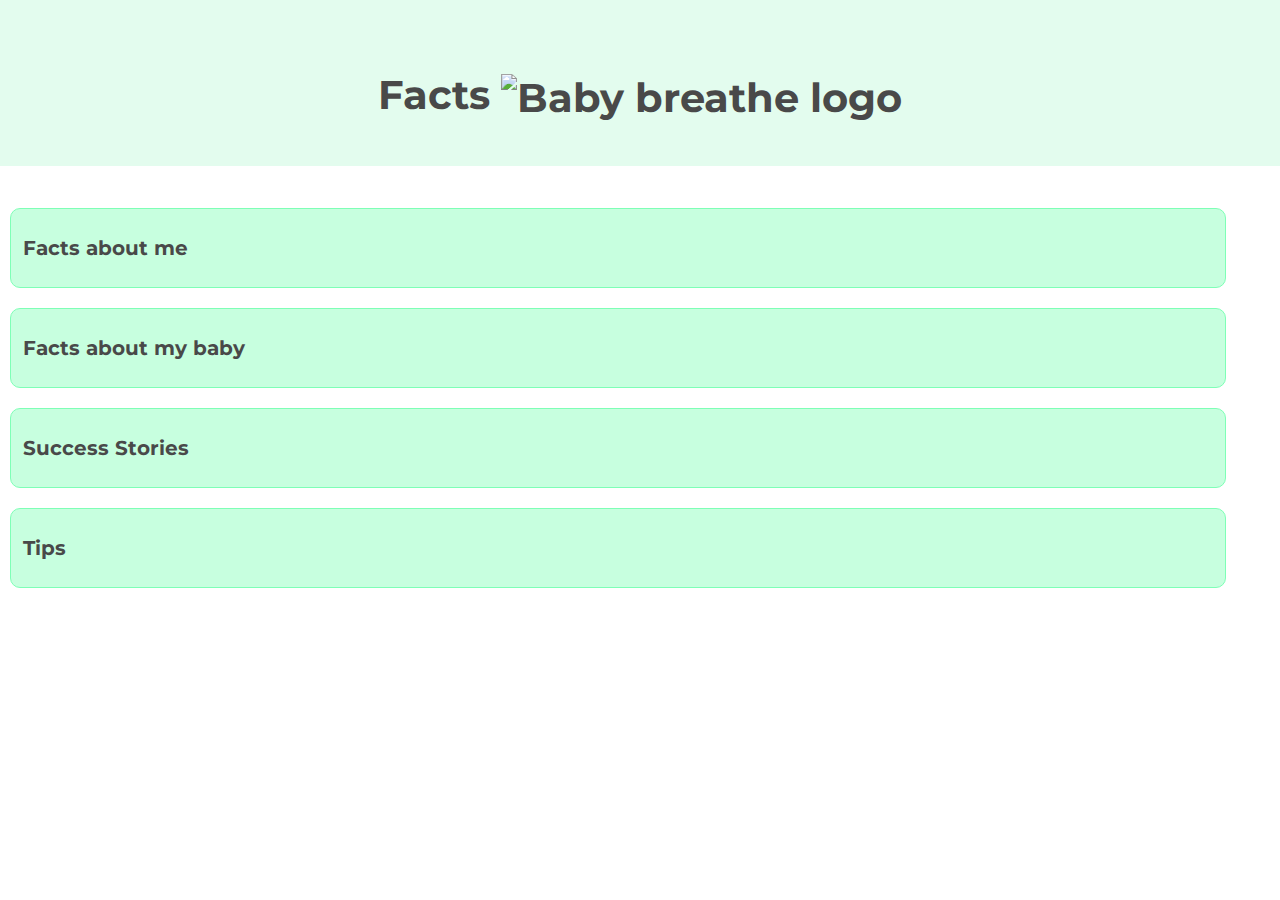
==== HCI_site/Source_Code/facts.html @ 04af4476 "Minor changes to style" ====
<!DOCTYPE html>

<html lang="en" xmlns="http://www.w3.org/1999/xhtml">
<head>
    <!--Required meta tags-->
    <meta charset="utf-8" />
    <meta name="viewport" content="width=device-width, initial-scale=1, shrink-to-fit=no">

    <!--Bootstrap-->
    <link rel="stylesheet" href="https://stackpath.bootstrapcdn.com/bootstrap/4.3.1/css/bootstrap.min.css" integrity="sha384-ggOyR0iXCbMQv3Xipma34MD+dH/1fQ784/j6cY/iJTQUOhcWr7x9JvoRxT2MZw1T" crossorigin="anonymous">

    <!--CSS files-->
    <link rel="stylesheet" href="styles/styles.css" />
    <link rel="stylesheet" href="https://fonts.googleapis.com/css?family=Montserrat">


    <title>BabyBreathe - Facts</title>
</head>
<body>

        <div class="jumbotron jumbotron-fluid text-center">
            <div class="container">
            <h1>Facts <img src="images\Logo.png" alt="Baby breathe logo" style="width:40px;height:40px" vspace="10"></h1>
            </div>
        </div>

        <button type="button" class="btn btn2" id="MommyFacts" onclick="clickFunction1()">Facts about me</button>
        <div id="MommyFactsText" class="scroll factstext">
        <p> 
        <ul style="list-style-type:disc;">
          <li>Lowered risk for lung cancer and many other types of cancer</li>
          <li>Reduced risk for heart disease, stroke, and peripheral vascular disease (narrowing of the blood vessels outside your heart).</li>
          <li>Reduced respiratory symptoms, such as coughing, wheezing, and shortness of breath. While these symptoms may not disappear, they do not continue to progress at the same rate among people who quit compared with those who continue to smoke. </li>
          <li>Quitting smoking will keep your hearing sharp. Remember, even mild hearing loss can cause problems. </li>
          <li>Stopping smoking will improve your night vision and help preserve your overall vision by stopping the damage that smoking does to your eyes. </li>
          <li>Quitting smoking will reduce your belly fat and lower your risk of diabetes. If you already have diabetes, quitting can help you keep your blood sugar levels in check.</li>
          <li>Your estrogen levels will gradually return to normal after you quit smoking. </li>
          <li>Quitting smoking will increase your chances of another healthy pregnancy in the future. </li>
        </ul>
        </p>
     </div>
        <button type="button" class="btn btn2" id="BabyFacts" onclick="clickFunction2()" >Facts about my baby</button>
         <div id="BabyFactsText" class="scroll factstext">
        <p> 
        <ul style="list-style-type:disc;">
          <li>Fewer coughs and chest colds.</li>
<li>Lower chances of getting bronchitis or pneumonia. </li>
<li>Fewer ear infections. </li>
<li>Less freqeunt and less severe asthma, if they have asthma. </li>
<li>Fewer missed school days because of asthma attacks and breathing illnesses. </li>
<li>Less of a chance of becoming smokers as adults. </li>
<li>Lower chances of dying from SIDS. </li>
<li>Smoking while breasteeding the baby does expose the baby to nicotine and other harmful substances through breastmilk. If it’s not the right time for you to quit, you can help your baby by following a plan to reduce your baby’s exposure to cigarette smoke. </li>
        </ul>
        </p>
     </div>
        <button type="button" class="btn btn2" id="SuccessStories" onclick="clickFunction3()">Success Stories</button>
        <div id="SuccessStoriesText" class="scroll factstext">
        <p>“BabyBreathe helped me in the most perfect way. I updated the baby diary almost everyday and throughout my journey, it helped me immensly. Seeing pictures of my baby and how much she has grown, gave me the motivation to be the best mommy to her as I could be. This included not smoking.” <i>- Anna van Haren, 26</i></p>
        <p>“Before my pregnancy, I smoked half a pack of cigarettes a day. During my pregnancy, I quit cold turkey. But because of the stress of taking care of a newborn, I always had the urge to smoke again. Now, I have used BabyBreathe for 3 months, and it helped me a lot. Whenever I feel the urge to start smoking, I press the MOTIVATE ME! button. Also, as a hard working single mom, BabyBreathe helps me keep track of how much money I have saved. This helps me to stay motivated to keep being healthy by not smoking. And using the money I have saved for stuff for my baby.” <i>- Lisa Cohen, 28</i></p>
        <p>"With an almost 2-pack-a-day addiction; with a chest cold and horrible coughing that suggested that someone needed to take pity on me and make an immediate call to an ambulance service; there I was sitting on the side of the bed with a cigarette dangling from my mouth and lighter in hand trying to breathe shallow little breaths so I wouldn’t cough my fool head off while lighting my first cigarette of the day. Something snapped. I took a long hard look at the cigarette and lighter and threw them across the room. “ <i>- Dee McGee, 31</i></p>
        </div>
        <button type="button" class="btn btn2" id="Tips" onclick="clickFunction4()">Tips</button>
        <div id="TipsText" class="scroll factstext">
        <p>
        If you want to get in contact with other mothers to receive tips about how to stay healthy by not smoking, you can click here.  <!--link naar discussion form hier-->
        </p>
        </div>
     </div>

     
      

        <!--Bootstrap JS depenencies-->
        <script src="https://code.jquery.com/jquery-3.4.1.slim.min.js" integrity="sha256-pasqAKBDmFT4eHoN2ndd6lN370kFiGUFyTiUHWhU7k8=" crossorigin="anonymous"></script>
        <script src="https://cdnjs.cloudflare.com/ajax/libs/popper.js/1.14.7/umd/popper.min.js" integrity="sha384-UO2eT0CpHqdSJQ6hJty5KVphtPhzWj9WO1clHTMGa3JDZwrnQq4sF86dIHNDz0W1" crossorigin="anonymous"></script>
        <script src="https://stackpath.bootstrapcdn.com/bootstrap/4.3.1/js/bootstrap.min.js" integrity="sha384-JjSmVgyd0p3pXB1rRibZUAYoIIy6OrQ6VrjIEaFf/nJGzIxFDsf4x0xIM+B07jRM" crossorigin="anonymous"></script>

        <!--JS files-->
        <script async src="javascript/index.js"></script>
</body>
</html>
---- HCI_site/Source_Code/styles/styles.css ----
﻿body {
    color:rgb(73, 73, 73);
    font-family: 'Montserrat';
}

h1 {
    font-weight: bolder;
}

.jumbotron {
    background-color:rgb(227, 252, 238);
    padding-top: 5%;
    padding-bottom: 2%;
    -webkit-background-size: cover;
    -moz-background-size: cover;
    background-size: cover;
    -o-background-size: cover;
}

#uname {
    background-color:rgb(227, 252, 238);
    border-color:rgb(199, 255, 223);
}

#uname:focus {
    box-shadow: none;
    border-color:rgb(126, 255, 182);
}

#pwd {
    background-color:rgb(227, 252, 238);
    border-color:rgb(199, 255, 223);
}

#pwd:focus {
    box-shadow: none;
    border-color:rgb(126, 255, 182);
}

.btn {
    background-color:rgb(254, 216, 177);
    border-color:rgb(255, 194, 132);
    color:rgb(73, 73, 73);
    font-weight: bolder;
}

.btn:active {
    background-color:rgb(255, 194, 132);
    border-color:rgb(254, 216, 177);
    box-shadow: none;
}

.btn:focus {
    box-shadow: none;
}

.btn:hover {
    color: rgb(73, 73, 73);
}

.form-check-label {
    display: block;
    position: relative;
    padding-left: 35px;
    margin-bottom: 12px;
    cursor: pointer;
    -webkit-user-select: none;
    -moz-user-select: none;
    -ms-user-select: none;
    user-select: none;
  }
  
  /* Hide the browser's default checkbox */
  .form-check-label input {
    position: absolute;
    opacity: 0;
    cursor: pointer;
    height: 0;
    width: 0;
  }
  
  /* Create a custom checkbox */
  .checkmark {
    position: absolute;
    top: 0;
    left: 0;
    height: 25px;
    width: 25px;
    background-color:rgb(255,255,255);
    border-style: solid;
    border-width: 1px;
    border-color: rgb(126, 255, 182);
  }
  
  /* When the checkbox is checked, add a blue background */
  .form-check-label input:checked ~ .checkmark {
    background-color:rgb(199, 255, 223);
    border-color: rgb(126, 255, 182);
  }
  
  /* Create the checkmark/indicator (hidden when not checked) */
  .checkmark:after {
    content: "";
    position: absolute;
    display: none;
  }
  
  /* Show the checkmark when checked */
  .form-check-label input:checked ~ .checkmark:after {
    display: block;
  }
  
  /* Style the checkmark/indicator */
  .form-check-label .checkmark:after {
    left: 8px;
    top: 5px;
    width: 7px;
    height: 11px;
    border: solid white;
    border-width: 0 3px 3px 0;
    -webkit-transform: rotate(45deg);
    -ms-transform: rotate(45deg);
    transform: rotate(45deg);
  }

footer div a {
    color: rgb(73, 73, 73);
    font-family: 'Montserrat';
    font-style: italic;
    font-size: 75%;
}

footer {
    background-color: rgb(227, 252, 238);
}

#statistics .col-sm-5 {
    background-color: rgb(227, 252, 238);
}

#n-days {
    color: rgb(60, 60, 60);
}

#goal-btn {
    width: 125px;
}

/* CSS for the homepage */

#Quote {
    font-size: 15px;
}

.stats1 {
    text-align: center;
    line-height: 26pt;
}

#days {
    margin-top: 30px;
    color: rgb(126,255,182);
    font-size: 70px;
    font-weight: bold;
    line-height: 26pt;
}

#motivatebutton { 
    margin: 0 auto;
    margin-top: 10px;
    margin-bottom: 30px;
    display: flex;
}

.AboutUs {
    background-color: rgb(227, 252, 238);
    width: 300px;
    margin: 10px;
    font-size: 10px;
    padding: 10px
}

.scroll {
    width: 95%;
    height: 150px;
    overflow-y: scroll;
}

/* CSS for the factspage */
.btn2 {
    background-color: rgb(199, 255, 223);
    border-color: rgb(126, 255, 182);
    color: rgb(73, 73, 73);
    border-radius: 10px;
    width: 95%;
    height: 80px;
    text-align: left;
    margin: 10px;
    font-size: 20px;
}

.btn2:active {
    background-color: rgb(126, 255, 182);
    border-color: rgb(126, 255, 182);
    box-shadow: none;
}

.btn2:focus {
    box-shadow: none;
}

.arrow{
    text-align: right;
}

.factstext {
    background-color: rgb(227, 252, 238);
    width: 95%;
    margin-left:9px;
    margin-top: 0px;
    font-size: 15px;
    padding: 1px;
    text-align: left;
    height: 300px;
    display: none;
}
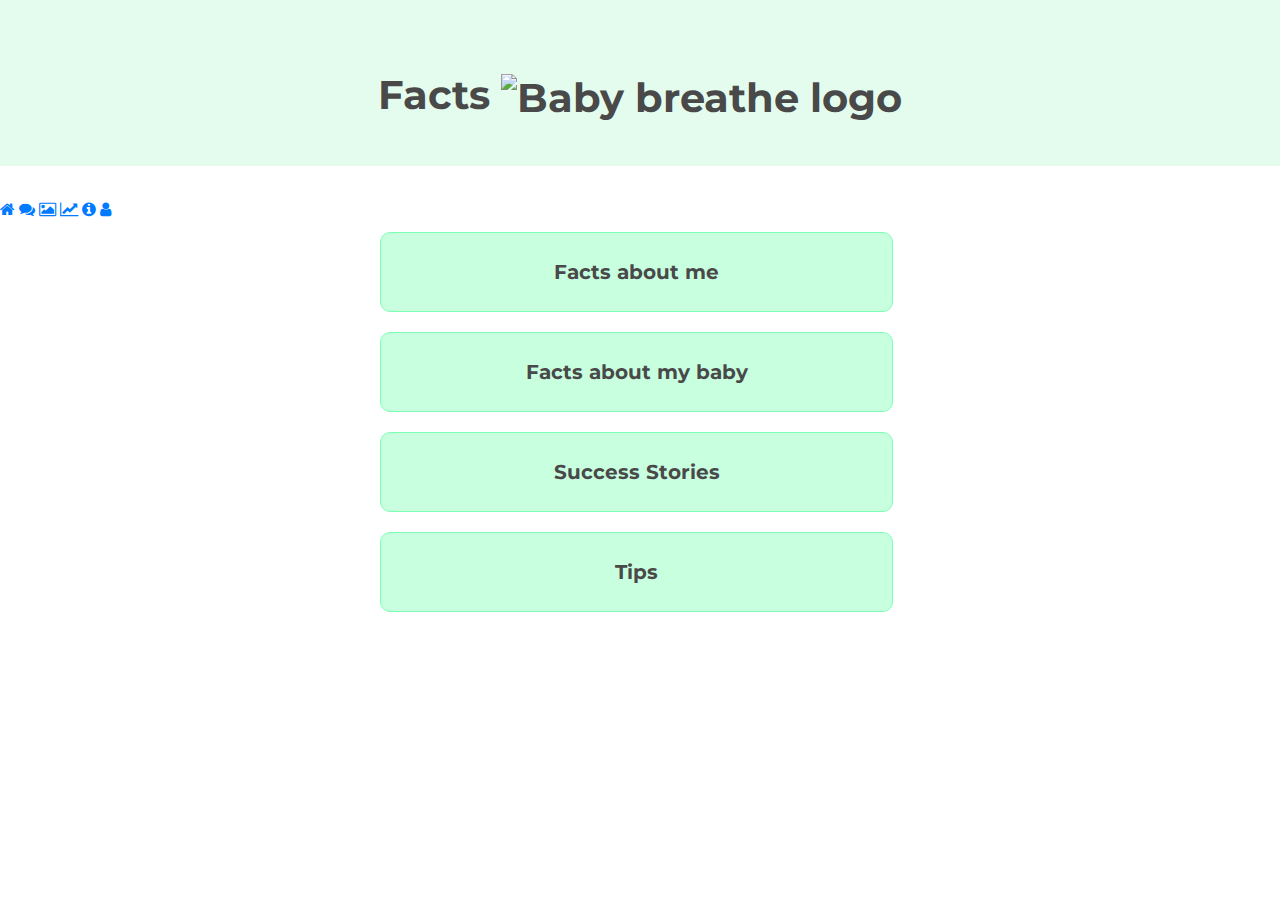
==== commit f610998a: "Add files via upload" ====
--- a/HCI_site/Source_Code/facts.html
+++ b/HCI_site/Source_Code/facts.html
@@ -1,83 +1,139 @@
-
+﻿
 <!DOCTYPE html>
 
 <html lang="en" xmlns="http://www.w3.org/1999/xhtml">
-<head>
-    <!--Required meta tags-->
-    <meta charset="utf-8" />
-    <meta name="viewport" content="width=device-width, initial-scale=1, shrink-to-fit=no">
+    <head>
+        <!--Required meta tags-->
+        <meta charset="utf-8" />
+        <meta name="viewport" content="width=device-width, initial-scale=1, shrink-to-fit=no">
 
-    <!--Bootstrap-->
-    <link rel="stylesheet" href="https://stackpath.bootstrapcdn.com/bootstrap/4.3.1/css/bootstrap.min.css" integrity="sha384-ggOyR0iXCbMQv3Xipma34MD+dH/1fQ784/j6cY/iJTQUOhcWr7x9JvoRxT2MZw1T" crossorigin="anonymous">
+        <!--Bootstrap-->
+        <link rel="stylesheet" href="https://stackpath.bootstrapcdn.com/bootstrap/4.3.1/css/bootstrap.min.css" integrity="sha384-ggOyR0iXCbMQv3Xipma34MD+dH/1fQ784/j6cY/iJTQUOhcWr7x9JvoRxT2MZw1T" crossorigin="anonymous">
 
-    <!--CSS files-->
-    <link rel="stylesheet" href="styles/styles.css" />
-    <link rel="stylesheet" href="https://fonts.googleapis.com/css?family=Montserrat">
+        <!--CSS files-->
+        <link rel="stylesheet" href="styles/styles.css" />
+        <link rel="stylesheet" href="https://fonts.googleapis.com/css?family=Montserrat">
+        <link rel="stylesheet" href="https://cdnjs.cloudflare.com/ajax/libs/font-awesome/4.7.0/css/font-awesome.min.css">
 
-
-    <title>BabyBreathe - Facts</title>
-</head>
-<body>
+        <title>BabyBreathe - Facts</title>
+    </head>
+    <body>
 
         <div class="jumbotron jumbotron-fluid text-center">
             <div class="container">
-            <h1>Facts <img src="images\Logo.png" alt="Baby breathe logo" style="width:40px;height:40px" vspace="10"></h1>
+                <h1>Facts <img src="images\Logo.png" alt="Baby breathe logo" style="width:40px;height:40px" vspace="10"></h1>
+            </div>
+        </div>
+        
+                <div class="icon-bar">
+  <a href=homepage.html><i class="fa fa-home"></i></a> 
+  <a href="forum.html"><i class="fa fa-comments"></i></a> 
+  <a href="#"><i class="fa fa-image"></i></a> 
+  <a href="stats.html"><i class="fa fa-line-chart"></i></a>
+  <a class="active" href="facts.html"><i class="fa fa-info-circle"></i></a> 
+    <a href="index.html"><i class="fa fa-user"></i></a> 
+</div>
+
+        <div class="container">
+
+            <div class="row justify-content-center">
+                <div class="col-sm-6 padded">
+                    <button type="button" class="btn btn2 btn-block text-center" id="MommyFacts" onclick="toggleHideElement('#MommyFactsText')">Facts about me</button>
+                </div>
+            </div>
+
+            <div class="row justify-content-center">
+                <div class="col-sm-6">
+                    <div id="MommyFactsText" class="factstext">
+                        <p>
+                            <ul>
+                                <li>Lowered risk for lung cancer and many other types of cancer</li>
+                                <li>Reduced risk for heart disease, stroke, and peripheral vascular disease (narrowing of the blood vessels outside your heart).</li>
+                                <li>Reduced respiratory symptoms, such as coughing, wheezing, and shortness of breath. While these symptoms may not disappear, they do not continue to progress at the same rate among people who quit compared with those who continue to smoke. </li>
+                                <li>Quitting smoking will keep your hearing sharp. Remember, even mild hearing loss can cause problems. </li>
+                                <li>Stopping smoking will improve your night vision and help preserve your overall vision by stopping the damage that smoking does to your eyes. </li>
+                                <li>Quitting smoking will reduce your belly fat and lower your risk of diabetes. If you already have diabetes, quitting can help you keep your blood sugar levels in check.</li>
+                                <li>Your estrogen levels will gradually return to normal after you quit smoking. </li>
+                                <li>Quitting smoking will increase your chances of another healthy pregnancy in the future. </li>
+                            </ul>
+                        </p>
+                    </div>
+                </div>
+            </div>
+
+            <div class="row justify-content-center">
+                <div class="col-sm-6 padded">
+                    <button type="button" class="btn btn2 btn-block text-center" id="BabyFacts" onclick="toggleHideElement('#BabyFactsText')">Facts about my baby</button>
+                </div>
+            </div>
+
+            <div class="row justify-content-center">
+                <div class="col-sm-6">
+                    <div id="BabyFactsText" class="factstext">
+                        <p>
+                            <ul>
+                                <li>Fewer coughs and chest colds.</li>
+                                <li>Lower chances of getting bronchitis or pneumonia.</li>
+                                <li>Fewer ear infections.</li>
+                                <li>Less freqeunt and less severe asthma, if they have asthma.</li>
+                                <li>Fewer missed school days because of asthma attacks and breathing illnesses.</li>
+                                <li>Less of a chance of becoming smokers as adults.</li>
+                                <li>Lower chances of dying from SIDS.</li>
+                                <li>Smoking while breasteeding the baby does expose the baby to nicotine and other harmful substances through breastmilk. If it’s not the right time for you to quit, you can help your baby by following a plan to reduce your baby’s exposure to cigarette smoke.</li>
+                            </ul>
+                        </p>
+                    </div>
+                </div>
+            </div>
+
+            <div class="row justify-content-center">
+                <div class="col-sm-6 padded">
+                    <button type="button" class="btn btn2 btn-block text-center" id="SuccessStories" onclick="toggleHideElement('#SuccessStoriesText')">Success Stories</button>
+                </div>
+            </div>
+
+            <div class="row justify-content-center">
+                <div class="col-sm-6">
+                    <div id="SuccessStoriesText" class="factstext">
+                        <blockquote class="blockquote text-center">
+                            <p>"BabyBreathe helped me in the most perfect way. I updated the baby diary almost everyday and throughout my journey, it helped me immensly. Seeing pictures of my baby and how much she has grown, gave me the motivation to be the best mommy to her as I could be. This included not smoking."</p>
+                            <footer class="blockquote-footer">Anna van Haren, 26</footer>
+                        </blockquote>
+                        <hr />
+                        <blockquote class="blockquote text-center">
+                            <p>"Before my pregnancy, I smoked half a pack of cigarettes a day. During my pregnancy, I quit cold turkey. But because of the stress of taking care of a newborn, I always had the urge to smoke again. Now, I have used BabyBreathe for 3 months, and it helped me a lot. Whenever I feel the urge to start smoking, I press the MOTIVATE ME! button. Also, as a hard working single mom, BabyBreathe helps me keep track of how much money I have saved. This helps me to stay motivated to keep being healthy by not smoking. And using the money I have saved for stuff for my baby."</p>
+                            <footer class="blockquote-footer">Lisa Cohen, 28</footer>
+                        </blockquote>
+                        <hr />
+                        <blockquote class="blockquote text-center">
+                            <p>"With an almost 2-pack-a-day addiction; with a chest cold and horrible coughing that suggested that someone needed to take pity on me and make an immediate call to an ambulance service; there I was sitting on the side of the bed with a cigarette dangling from my mouth and lighter in hand trying to breathe shallow little breaths so I wouldn’t cough my fool head off while lighting my first cigarette of the day. Something snapped. I took a long hard look at the cigarette and lighter and threw them across the room."</p>
+                            <footer class="blockquote-footer">Dee McGee, 31</footer>
+                        </blockquote>
+                    </div>
+                </div>
+            </div>
+
+            <div class="row justify-content-center">
+                <div class="col-sm-6 padded">
+                    <button type="button" class="btn btn2 btn-block text-center" id="Tips" onclick="toggleHideElement('#TipsText')">Tips</button>
+                </div>
+            </div>
+
+            <div class="row justify-content-center">
+                <div class="col-sm-6">
+                    <div id="TipsText" class="factstext text-center">
+                        <p>If you want to get in contact with other mothers to receive tips about how to stay healthy by not smoking, you can click here.</p> <!--link naar discussion form hier-->
+                    </div>
+                </div>
             </div>
         </div>
 
-        <button type="button" class="btn btn2" id="MommyFacts" onclick="clickFunction1()">Facts about me</button>
-        <div id="MommyFactsText" class="scroll factstext">
-        <p> 
-        <ul style="list-style-type:disc;">
-          <li>Lowered risk for lung cancer and many other types of cancer</li>
-          <li>Reduced risk for heart disease, stroke, and peripheral vascular disease (narrowing of the blood vessels outside your heart).</li>
-          <li>Reduced respiratory symptoms, such as coughing, wheezing, and shortness of breath. While these symptoms may not disappear, they do not continue to progress at the same rate among people who quit compared with those who continue to smoke. </li>
-          <li>Quitting smoking will keep your hearing sharp. Remember, even mild hearing loss can cause problems. </li>
-          <li>Stopping smoking will improve your night vision and help preserve your overall vision by stopping the damage that smoking does to your eyes. </li>
-          <li>Quitting smoking will reduce your belly fat and lower your risk of diabetes. If you already have diabetes, quitting can help you keep your blood sugar levels in check.</li>
-          <li>Your estrogen levels will gradually return to normal after you quit smoking. </li>
-          <li>Quitting smoking will increase your chances of another healthy pregnancy in the future. </li>
-        </ul>
-        </p>
-     </div>
-        <button type="button" class="btn btn2" id="BabyFacts" onclick="clickFunction2()" >Facts about my baby</button>
-         <div id="BabyFactsText" class="scroll factstext">
-        <p> 
-        <ul style="list-style-type:disc;">
-          <li>Fewer coughs and chest colds.</li>
-<li>Lower chances of getting bronchitis or pneumonia. </li>
-<li>Fewer ear infections. </li>
-<li>Less freqeunt and less severe asthma, if they have asthma. </li>
-<li>Fewer missed school days because of asthma attacks and breathing illnesses. </li>
-<li>Less of a chance of becoming smokers as adults. </li>
-<li>Lower chances of dying from SIDS. </li>
-<li>Smoking while breasteeding the baby does expose the baby to nicotine and other harmful substances through breastmilk. If it’s not the right time for you to quit, you can help your baby by following a plan to reduce your baby’s exposure to cigarette smoke. </li>
-        </ul>
-        </p>
-     </div>
-        <button type="button" class="btn btn2" id="SuccessStories" onclick="clickFunction3()">Success Stories</button>
-        <div id="SuccessStoriesText" class="scroll factstext">
-        <p>“BabyBreathe helped me in the most perfect way. I updated the baby diary almost everyday and throughout my journey, it helped me immensly. Seeing pictures of my baby and how much she has grown, gave me the motivation to be the best mommy to her as I could be. This included not smoking.” <i>- Anna van Haren, 26</i></p>
-        <p>“Before my pregnancy, I smoked half a pack of cigarettes a day. During my pregnancy, I quit cold turkey. But because of the stress of taking care of a newborn, I always had the urge to smoke again. Now, I have used BabyBreathe for 3 months, and it helped me a lot. Whenever I feel the urge to start smoking, I press the MOTIVATE ME! button. Also, as a hard working single mom, BabyBreathe helps me keep track of how much money I have saved. This helps me to stay motivated to keep being healthy by not smoking. And using the money I have saved for stuff for my baby.” <i>- Lisa Cohen, 28</i></p>
-        <p>"With an almost 2-pack-a-day addiction; with a chest cold and horrible coughing that suggested that someone needed to take pity on me and make an immediate call to an ambulance service; there I was sitting on the side of the bed with a cigarette dangling from my mouth and lighter in hand trying to breathe shallow little breaths so I wouldn’t cough my fool head off while lighting my first cigarette of the day. Something snapped. I took a long hard look at the cigarette and lighter and threw them across the room. “ <i>- Dee McGee, 31</i></p>
-        </div>
-        <button type="button" class="btn btn2" id="Tips" onclick="clickFunction4()">Tips</button>
-        <div id="TipsText" class="scroll factstext">
-        <p>
-        If you want to get in contact with other mothers to receive tips about how to stay healthy by not smoking, you can click here.  <!--link naar discussion form hier-->
-        </p>
-        </div>
-     </div>
+            <!--Bootstrap JS depenencies-->
+            <script src="https://code.jquery.com/jquery-3.4.1.slim.min.js" integrity="sha256-pasqAKBDmFT4eHoN2ndd6lN370kFiGUFyTiUHWhU7k8=" crossorigin="anonymous"></script>
+            <script src="https://cdnjs.cloudflare.com/ajax/libs/popper.js/1.14.7/umd/popper.min.js" integrity="sha384-UO2eT0CpHqdSJQ6hJty5KVphtPhzWj9WO1clHTMGa3JDZwrnQq4sF86dIHNDz0W1" crossorigin="anonymous"></script>
+            <script src="https://stackpath.bootstrapcdn.com/bootstrap/4.3.1/js/bootstrap.min.js" integrity="sha384-JjSmVgyd0p3pXB1rRibZUAYoIIy6OrQ6VrjIEaFf/nJGzIxFDsf4x0xIM+B07jRM" crossorigin="anonymous"></script>
 
-     
-      
-
-        <!--Bootstrap JS depenencies-->
-        <script src="https://code.jquery.com/jquery-3.4.1.slim.min.js" integrity="sha256-pasqAKBDmFT4eHoN2ndd6lN370kFiGUFyTiUHWhU7k8=" crossorigin="anonymous"></script>
-        <script src="https://cdnjs.cloudflare.com/ajax/libs/popper.js/1.14.7/umd/popper.min.js" integrity="sha384-UO2eT0CpHqdSJQ6hJty5KVphtPhzWj9WO1clHTMGa3JDZwrnQq4sF86dIHNDz0W1" crossorigin="anonymous"></script>
-        <script src="https://stackpath.bootstrapcdn.com/bootstrap/4.3.1/js/bootstrap.min.js" integrity="sha384-JjSmVgyd0p3pXB1rRibZUAYoIIy6OrQ6VrjIEaFf/nJGzIxFDsf4x0xIM+B07jRM" crossorigin="anonymous"></script>
-
-        <!--JS files-->
-        <script async src="javascript/index.js"></script>
-</body>
+            <!--JS files-->
+            <script async src="javascript/index.js"></script>
+    </body>
 </html>--- a/HCI_site/Source_Code/styles/styles.css
+++ b/HCI_site/Source_Code/styles/styles.css
@@ -180,13 +180,7 @@
     padding: 10px
 }
 
-.scroll {
-    width: 95%;
-    height: 150px;
-    overflow-y: scroll;
-}
-
-/* CSS for the factspage */
+/* CSS for the factspage */ 
 .btn2 {
     background-color: rgb(199, 255, 223);
     border-color: rgb(126, 255, 182);
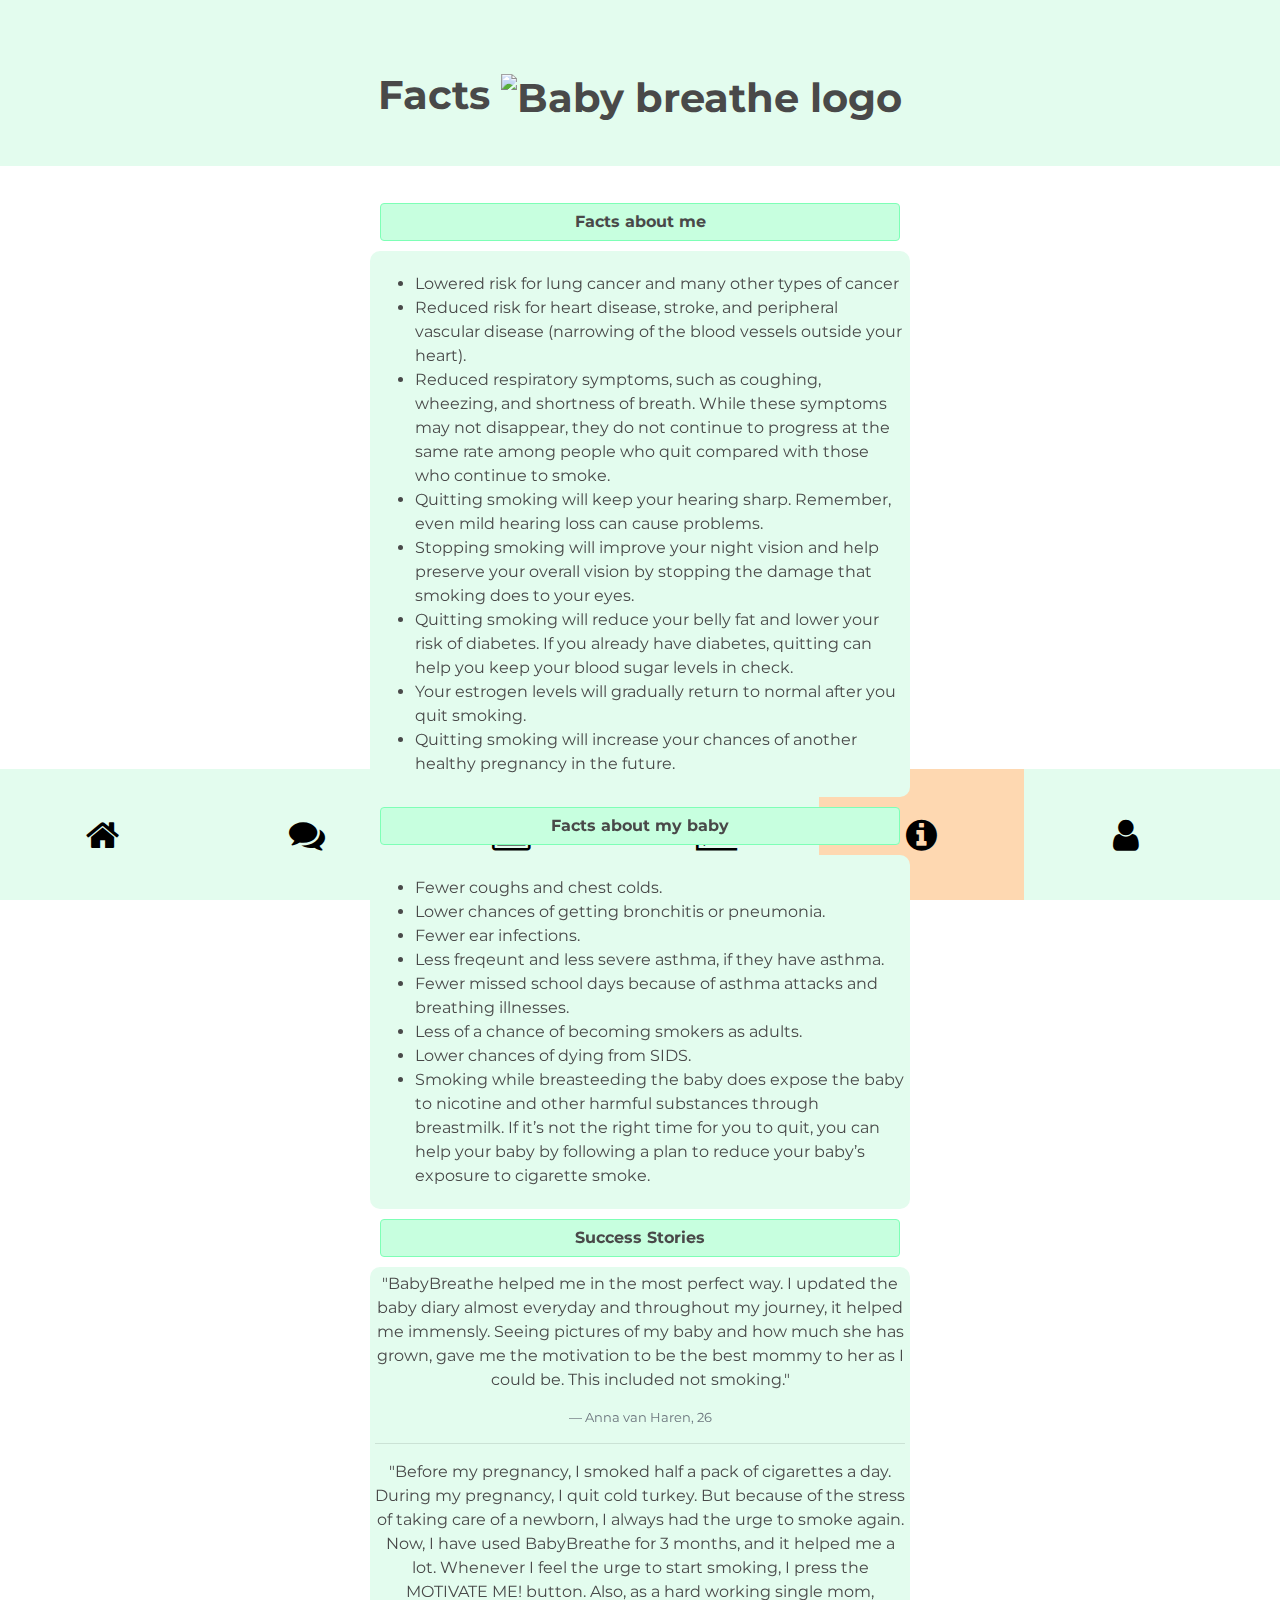
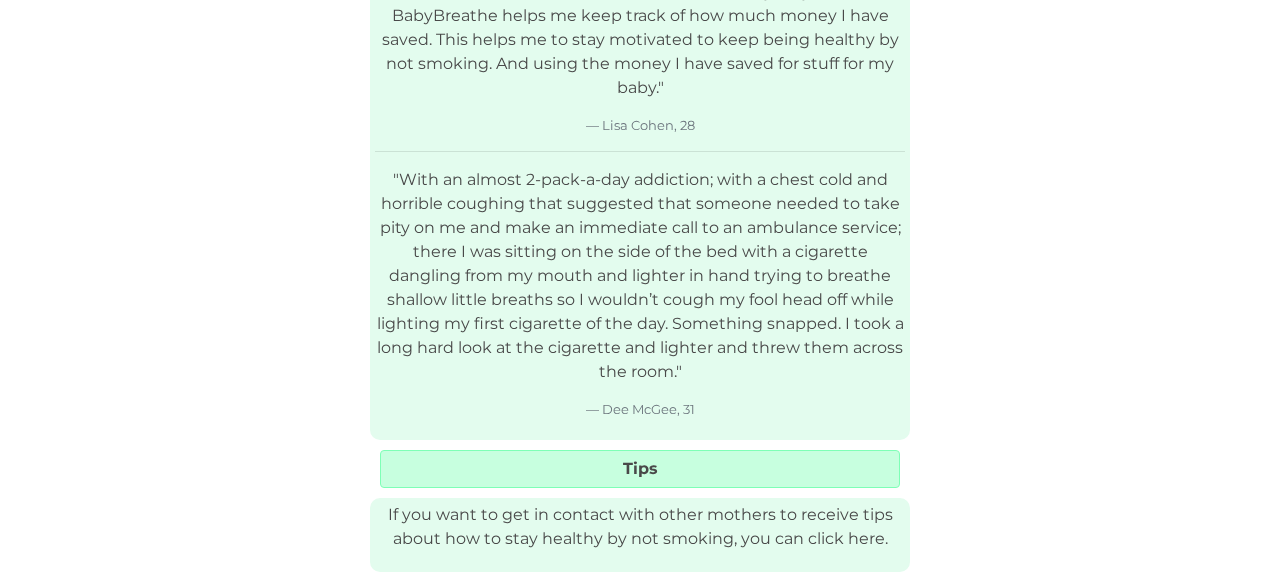
==== commit 54550b6f: "Add files via upload" ====
--- a/HCI_site/Source_Code/facts.html
+++ b/HCI_site/Source_Code/facts.html
@@ -18,14 +18,8 @@
         <title>BabyBreathe - Facts</title>
     </head>
     <body>
-
-        <div class="jumbotron jumbotron-fluid text-center">
-            <div class="container">
-                <h1>Facts <img src="images\Logo.png" alt="Baby breathe logo" style="width:40px;height:40px" vspace="10"></h1>
-            </div>
-        </div>
         
-                <div class="icon-bar">
+                        <div class="icon-bar">
   <a href=homepage.html><i class="fa fa-home"></i></a> 
   <a href="forum.html"><i class="fa fa-comments"></i></a> 
   <a href="#"><i class="fa fa-image"></i></a> 
@@ -33,6 +27,15 @@
   <a class="active" href="facts.html"><i class="fa fa-info-circle"></i></a> 
     <a href="index.html"><i class="fa fa-user"></i></a> 
 </div>
+        
+        <div class="content">
+        <div class="jumbotron jumbotron-fluid text-center">
+            <div class="container">
+                <h1>Facts <img src="images\Logo.png" alt="Baby breathe logo" style="width:40px;height:40px" vspace="10"></h1>
+            </div>
+        </div>
+        
+
 
         <div class="container">
 
--- a/HCI_site/Source_Code/styles/styles.css
+++ b/HCI_site/Source_Code/styles/styles.css
@@ -123,14 +123,14 @@
     transform: rotate(45deg);
   }
 
-footer div a {
+#login_footer div a {
     color: rgb(73, 73, 73);
     font-family: 'Montserrat';
     font-style: italic;
     font-size: 75%;
 }
 
-footer {
+#login_footer {
     background-color: rgb(227, 252, 238);
 }
 
@@ -185,36 +185,56 @@
     background-color: rgb(199, 255, 223);
     border-color: rgb(126, 255, 182);
     color: rgb(73, 73, 73);
-    border-radius: 10px;
-    width: 95%;
-    height: 80px;
-    text-align: left;
-    margin: 10px;
-    font-size: 20px;
+    margin-top: 5px;
+    margin-bottom: 5px;
 }
 
 .btn2:active {
     background-color: rgb(126, 255, 182);
     border-color: rgb(126, 255, 182);
-    box-shadow: none;
-}
-
-.btn2:focus {
-    box-shadow: none;
-}
-
-.arrow{
-    text-align: right;
+}
+
+.padded {
+    padding-left: 25px;
+    padding-right: 25px;
 }
 
 .factstext {
     background-color: rgb(227, 252, 238);
-    width: 95%;
-    margin-left:9px;
-    margin-top: 0px;
-    font-size: 15px;
-    padding: 1px;
-    text-align: left;
-    height: 300px;
-    display: none;
+    border-radius: 10px;
+    padding: 5px;
+    margin-top: 5px;
+    margin-bottom: 5px;
+}
+
+.blockquote {
+    font-size: 1rem;
+}
+
+
+.icon-bar {
+  position: fixed;
+  bottom: 0;
+  width: 100%;
+  background-color: rgb(227, 252, 238);
+  overflow: auto;
+}
+
+.icon-bar a {
+	
+	float: left;
+  width: 16%;
+  text-align: center;
+  padding: 3% 0;
+  transition: all 0.3s ease;
+  color: black;
+  font-size: 36px;
+}
+
+.icon-bar a:hover {
+  background-color: rgb(126, 255, 182);
+}
+
+.active {
+  background-color: rgb(254, 216, 177);
 }